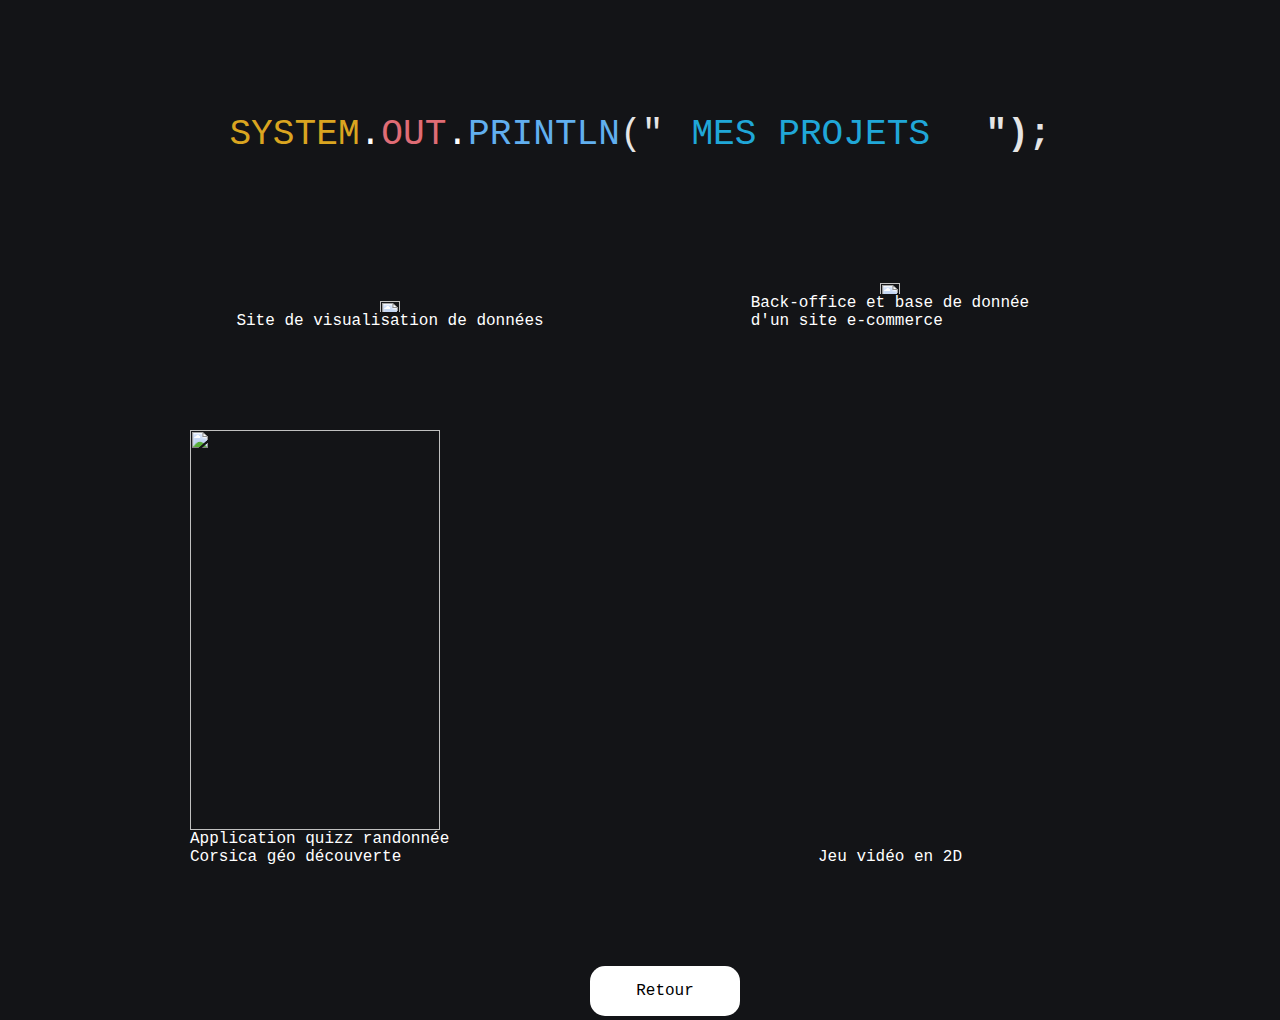
==== dev.html @ fa647ea4 "Add files via upload" ====
<!DOCTYPE html>
<html lang="en">
<head>
    <meta charset="UTF-8">
    <meta http-equiv="X-UA-Compatible" content="IE=edge">
    <meta name="viewport" content="width=device-width, initial-scale=1.0">
    <link rel="stylesheet" href="styleDev.css" />
    <title>
        DataVisu
    </title>
</head>
<body>
    <div class="container">
      
      <main class="containerr">
        <div><span style="color:goldenrod">System</span><span style="color:white;">.<span style="color:#e06c75;">out</span>.</span><span style="color:#61afef;">println</span>("</div>
        <section class="animationn">
          <div class="first"><div>Mes projets</div></div>
          <div class="second"><div>de</div></div>
          <div class="third"><div>développement</div></div>
          
        </section>
        <h1>");</h1>
      </main>
    <div class="gallery">
      <div class=item>Site de visualisation de données<a href="https://dorianlovichi.github.io/SAE_303_interface/"><img src=images/dataVisu.png width=500 height=300></div></a>
      <div class=item>Back-office et base de donnée<br>d'un site e-commerce<a href="https://zigliara.retool.com/embedded/public/dcc95dc2-f17e-45c4-8cf4-fe09c92aa951"><img src=images/retool.png width=500 height=300> </a>         
        </div>
        <div class=itemm>Application quizz randonnée<br>Corsica géo découverte<a href="https://viewer.pandasuite.com/3TlcfKWB"><img src=images/cgd.png width=10 height=10> </a>         
        </div>
        <div class="item">Jeu vidéo en 2D<iframe width="300" height="400" src="https://www.youtube.com/embed/PY99z8ftd0U" title="Jeu video" frameborder="0" allow="accelerometer; autoplay; clipboard-write; encrypted-media; gyroscope; picture-in-picture" allowfullscreen></iframe>
          </div>
        
      <button onclick="location.href='./index.html'">Retour</button>
    
      </div>
      </div>
</body>
</html>
---- styleDev.css ----
*{
  padding: 0;
  margin: 0;
  font-family: JetBrains Mono, monospace;
}
@font-face {
  font-family: montserrat;
  src: url(Montserrat/static/Montserrat-Regular.ttf);
}


.title{
  display: flex;
  margin: 0 auto;
  margin-top: 5%;
  color: #ffffff;
  font-size: 3.5em;
 
}
@keyframes neon {
  from {
    text-shadow: 0 0 10px rgb(255, 255, 255), 0 0 20px rgb(255, 255, 255), 0 0 30px rgb(255, 255, 255), 0 0 40px rgb(255, 255, 255), 0 0 50px rgb(255, 255, 255), 0 0 60px rgb(255, 255, 255), 0 0 70px rgb(255, 255, 255);
  }
  to {
    text-shadow: none;
  }
}

.gallery {
    display: grid;
    grid-template-columns: 400px 400px;
    grid-gap: 100px;
    margin: 0 auto;
    color: #ffffff;
    margin-top: 8%;

  }
  @media screen and (max-width: 600px) {
    .gallery {
      display: grid;
      grid-template-columns: 250px;
      height: 50%;
      width: 50%;
      grid-gap: 100px;
      margin: 0 auto;
      color: #ffffff;
      margin-top: 8%;
  
    }
    button {
      background-color: #ffffff;
      color: #000000;
      border: none;
      cursor: pointer;
      width: 150px;
      height: 50px;
      border-radius: 15px;
      font-size: 1em;
      transition: transform 0.5s ease;
      margin-left: 10%;
    
    }
  }
  .item {
    overflow: hidden;
    display: flex;
    flex-direction:column-reverse;
    align-items: center;
  }
  .itemm{
    display: flex;
    flex-direction: column-reverse;
  }
  .itemm img {
    overflow: hidden;
    display: flex;
    flex-direction:column-reverse;
    align-items: center;
    width: 250px;
    height: 400px;
  }
  
  img {
    display: block;
    width: 100%;
    height: 100%;
    object-fit: cover;
    transition: transform 0.5s ease;
  }
  
  img:hover {
    transform: scale(1.1);
  }

  @keyframes backGroundColorPalette{

    0%{
        background-color:#000d24 ;
    }
    25%{
        background-color:#000d24 ;
    }
    50%{
        background-color:#000d24 ;
    }
    75%{
        background-color:#000d24 ;
    }
    100%{
        background-color:#000d24 ;
    }
  }
 .container{
    display: flex;
    justify-content: center;
    flex-direction: column;
    animation-name : backGroundColorPalette;
    animation-duration: 8s;
    animation-iteration-count: infinite;
    animation-direction: alternate;
   width: 100%;
   height: 100%;
}
button {
  background-color: #ffffff;
  color: #000000;
  border: none;
  cursor: pointer;
  width: 150px;
  height: 50px;
  border-radius: 15px;
  font-size: 1em;
  transition: transform 0.5s ease;
  margin-left: 100%;

}
button:hover{
  transform: scale(1.1);
}
@import url('https://fonts.googleapis.com/css2?family=JetBrains+Mono:wght@100;500&display=swap');


body {
  font-family: JetBrains Mono, monospace;
  background-color: #131417;  
}
p {
  text-shadow: 0 0 7px rgba(255,255,255,.3), 0 0 3px rgba(255,255,255,.3);
}
h1{
  font-size: 2.26rem;
}
.containerr {
  color: #e5e5e5;
  font-size: 2.26rem;
  text-transform: uppercase;
  height: 10vh;
  display: flex;
  align-items: center;
  justify-content: center;
  margin-top: 7%;
}

.animationn {
  height:50px;
  overflow:hidden;
  margin-left: 1rem;
}

.animationn > div > div {
  padding: 0.25rem 0.75rem;
  height:2.81rem;
  margin-bottom: 2.81rem;
  display:inline-block;
}

.animationn div:first-child {
  animation: text-animation 8s infinite;
}

.first div {
  color:#20a7d8;
}
.second div {
  color:#CD921E;
}
.third div {
  color:#c10528;
}

@keyframes text-animation {
  0% {margin-top: 0;}
  10% {margin-top: 0;}
  20% {margin-top: -5.62rem;}
  30% {margin-top: -5.62rem;}
  40% {margin-top: -11.24rem;}
  60% {margin-top: -11.24rem;}
  80% {margin-top: 0;}
  100% {margin-top: 0;}
}
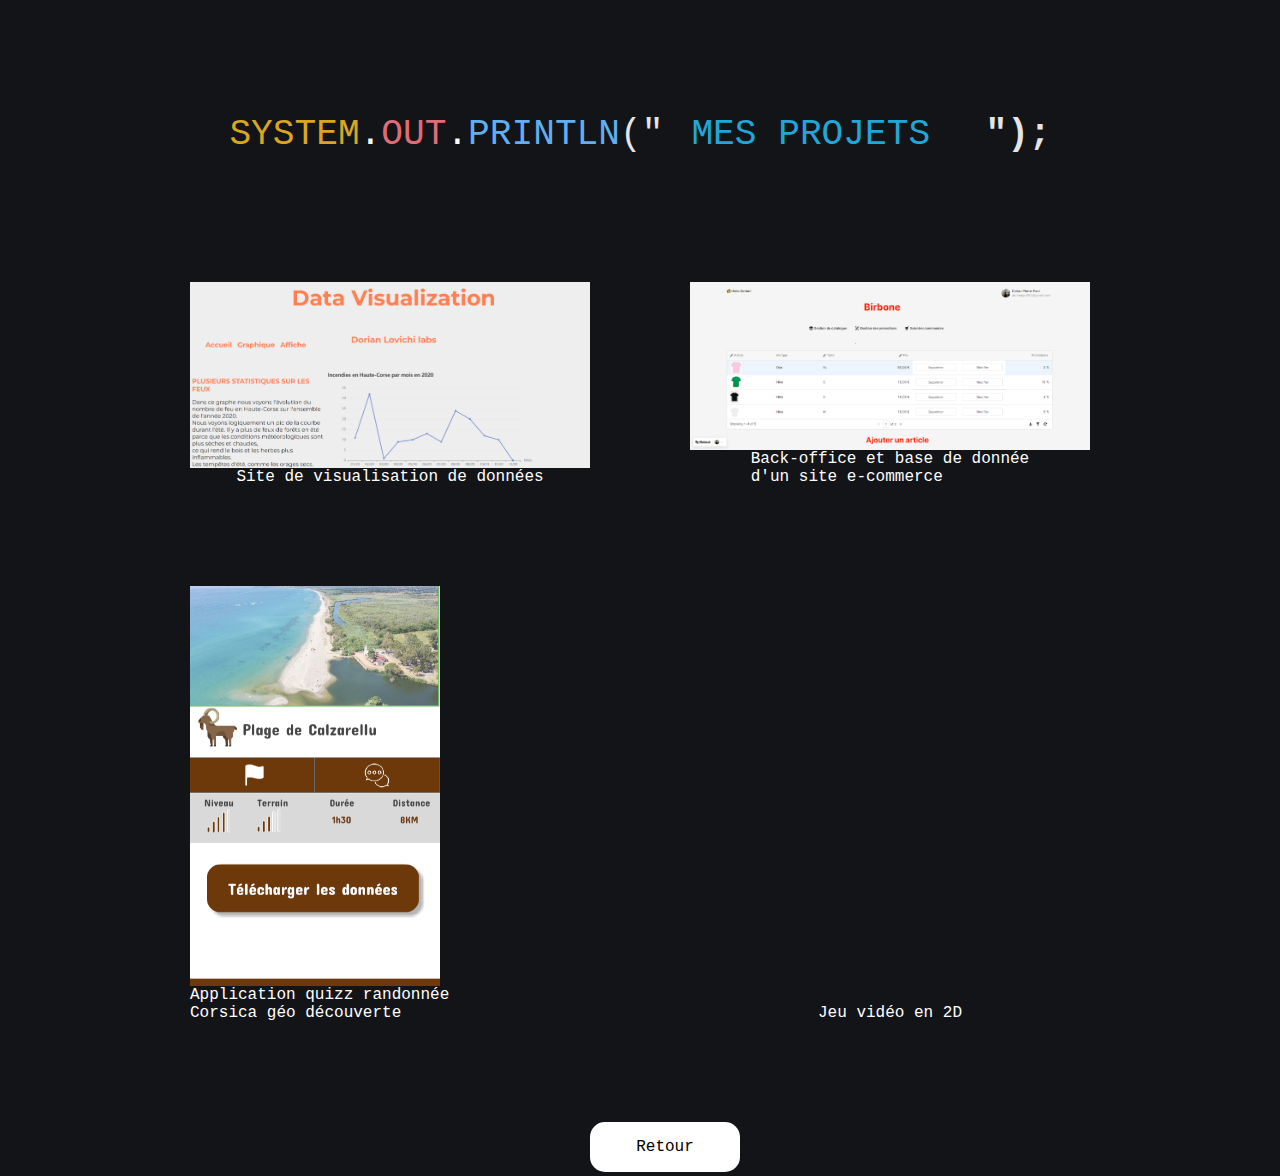
==== commit a7ffef9a: "Add files via upload" ====
--- a/dev.html
+++ b/dev.html
@@ -23,10 +23,10 @@
         <h1>");</h1>
       </main>
     <div class="gallery">
-      <div class=item>Site de visualisation de données<a href="https://dorianlovichi.github.io/SAE_303_interface/"><img src=images/dataVisu.png width=500 height=300></div></a>
-      <div class=item>Back-office et base de donnée<br>d'un site e-commerce<a href="https://zigliara.retool.com/embedded/public/dcc95dc2-f17e-45c4-8cf4-fe09c92aa951"><img src=images/retool.png width=500 height=300> </a>         
+      <div class=item>Site de visualisation de données<a href="https://dorianlovichi.github.io/SAE_303_interface/"><img src=images/dataVisu.PNG width=500 height=300></div></a>
+      <div class=item>Back-office et base de donnée<br>d'un site e-commerce<a href="https://zigliara.retool.com/embedded/public/dcc95dc2-f17e-45c4-8cf4-fe09c92aa951"><img src=images/retool.PNG width=500 height=300> </a>         
         </div>
-        <div class=itemm>Application quizz randonnée<br>Corsica géo découverte<a href="https://viewer.pandasuite.com/3TlcfKWB"><img src=images/cgd.png width=10 height=10> </a>         
+        <div class=itemm>Application quizz randonnée<br>Corsica géo découverte<a href="https://viewer.pandasuite.com/3TlcfKWB"><img src=images/cgd.PNG width=10 height=10> </a>         
         </div>
         <div class="item">Jeu vidéo en 2D<iframe width="300" height="400" src="https://www.youtube.com/embed/PY99z8ftd0U" title="Jeu video" frameborder="0" allow="accelerometer; autoplay; clipboard-write; encrypted-media; gyroscope; picture-in-picture" allowfullscreen></iframe>
           </div>
